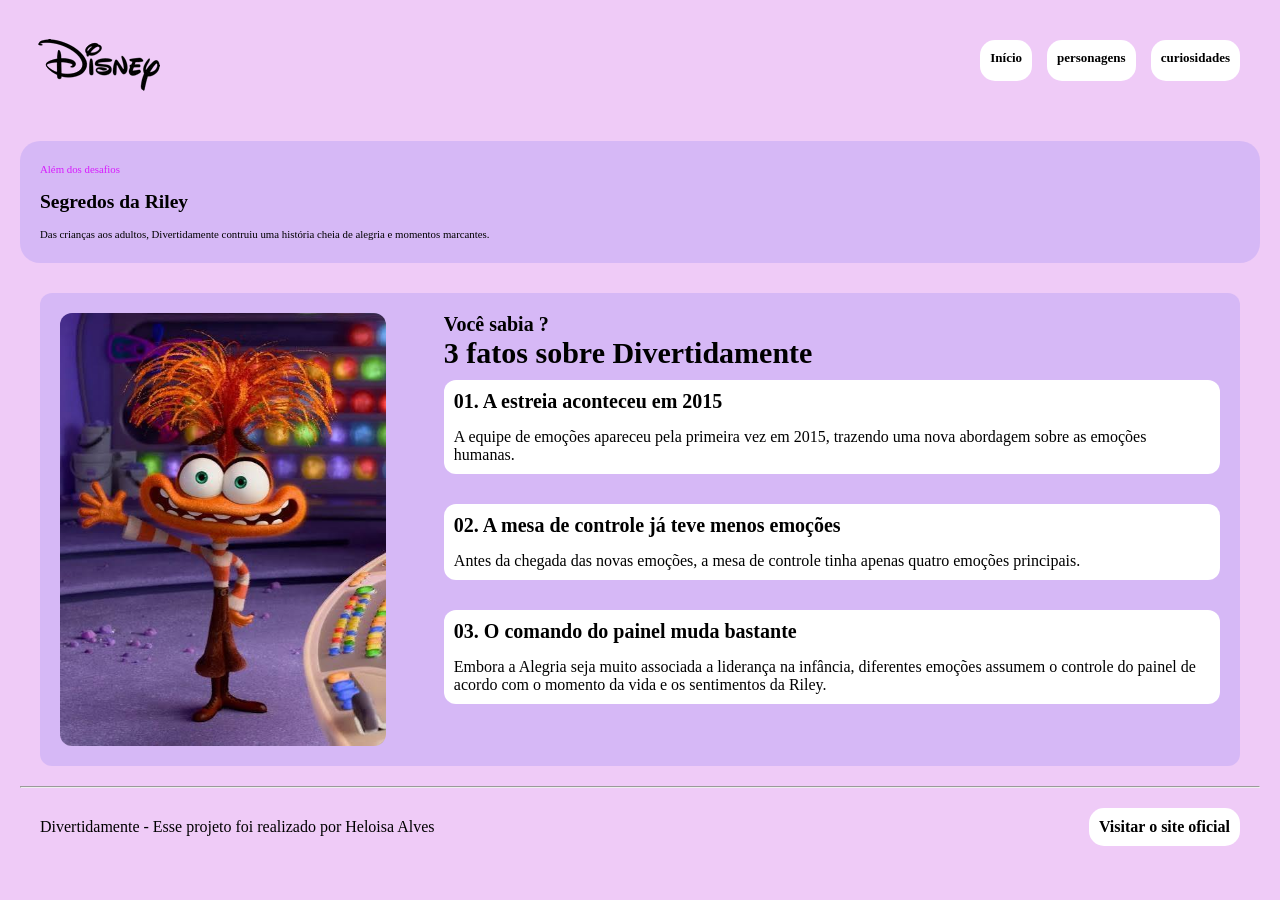
==== pages/curiosidades.html @ 76469376 "feat: arruma paginas" ====
<!DOCTYPE html>
<html lang="pt-BR">
    <head>
        <meta charset="UTF-8"/>
        <title>Projeto</title>
        <link rel="stylesheet" href="../css/curiosidades.css"/>
    </head>
    <body>
        <header>
             <img src="../assets/img/disney.png" alt="Imagem representando todos os personagem de Divertidamente"/>

            <section id="menu">
                <a href="../index.html">Início</a>
            
                <a href="../pages/personagens.html">personagens</a>
                <a href="../pages/curiosidades.html">curiosidades</a>
            </section>
        </header>
        <main>
            <section id="introducao"> 
                <small class="purple
                    "> Além dos desafios</small>
                    <h1>Segredos da Riley</h1>
                    <small> Das crianças aos adultos, Divertidamente contruiu uma história cheia de alegria e momentos marcantes.</small>
            </section>
        </main>
         <section id="curiosidades">
                <article>
                <img id="tordo" src="../assets/img/curiosidades.png"  alt="Imagem de amanhecer na colheita" />
                </article>
                <section id="VS">
                    <article>
                        <h3> Você sabia ? </h3>
                        <h2> 3 fatos sobre Divertidamente</h2>
                    </article>
                    <article class="fatos">
                        <h3 class="contexto">01. A estreia aconteceu em 2015</h3>
                        <p>A equipe de emoções apareceu pela primeira vez em 2015, trazendo uma nova abordagem sobre as emoções humanas.</p>
                    </article>
                    <article class="fatos">
                        <h3 class="contexto">02. A mesa de controle já teve menos emoções</h3>
                        <p>Antes da chegada das novas emoções, a mesa de controle tinha apenas quatro emoções principais.</p>
                    </article>
                    <article class="fatos">
                         <h3 class="contexto">03. O comando do painel muda bastante</h3>
                         <p>Embora a Alegria seja muito associada a liderança na infância, diferentes emoções assumem o controle do painel de acordo com o momento da vida e os sentimentos da Riley.</p>
                    </article>
                </section>
            </section>
        </main>
        <hr>
        <footer>
            <p>Divertidamente - Esse projeto foi realizado por Heloisa Alves</p>
            <a
  href="https://www.disney.com.br/filmes/divertidamente-2"
  target="_blank"
  rel="noreferrer"
>
  Visitar o site oficial
</a>
        </footer>
    </body>
</html>
---- css/curiosidades.css ----
* {
    padding: 0;
    margin: 0;
    box-sizing: border-box;
}

body {
    font-family:Georgia, 'Times New Roman', Times, serif;
    background-color: rgb(239, 203, 247);
    padding: 20px;
}

header {
    display: flex;
    justify-content: space-between;
    color: black;

    margin-bottom: 40px;
}

#introducao {
    border-radius: 20px;
    display: flex;
    flex-direction: column;
    gap: 10px;
    padding: 20px;
    background-color: rgba(189, 165, 245, 0.5);
    
    justify-content: space-between;
    margin-bottom: 30px;
    line-height: 1.5;
}


#introducao h2 {
    margin-top: 10px;
    margin-bottom: 10px;
    line-height: normal;
}

#introducao {
    font-family:Georgia, 'Times New Roman', Times, serif;
    font-size: small;
    color: black;
}








.purple {
    color: rgb(215, 27, 253)
}


#menu {
    
    padding: 20px;
    border-radius: 5px;
   display: flex;
   gap:15px;
   font-size: small;
}

#menu a {
    background-color: white;
    text-decoration: none;
    color: black;
    padding: 10px;
    border-radius: 15px;
    font-weight: bold;
}

footer a {
    background-color: white;
    text-decoration: none;
    color: black;
    padding: 10px;
    border-radius: 15px;
    font-weight: bold;
}

footer {
    display: flex;
    justify-content: space-between;
    align-items: center;
    padding: 20px;
}

#curiosidades img{
    height: 100%;
    width:100%;
    border-radius: 12px;
}
#curiosidades{
    padding: 20px;
    margin: 20px;
    background-color: rgba(189, 165, 245, 0.5);
    background-color: (114, 95, 235);
    display: flex;
    justify-content: space-between;
    border-radius: 12px;
    gap: 5%;
}

#VS{
    gap:10px;
    margin-bottom: 5px;
    display: flex;
    flex-direction: column;
    flex-wrap: wrap;
    gap: 10px;
    
}

#VS h3{
     font-size: 20px;
    font-weight: 700;
    color:black;
    font-family:'Times New Roman', Times, sans-serif;
}
#VS h2{
   font-size: 30px;
    font-weight: 700;
    font-family:'Times New Roman', Times, sans-serif;
    color:black
}
.fatos{
    background-color: white;
    border-radius: 12px;
    width: 100%; 
    height: auto;
    margin-bottom:20px;

}
.contexto{
  margin: 5px;
  padding: 5px;
}
.fatos p{
    padding: 5px; 
    margin: 5px;
}
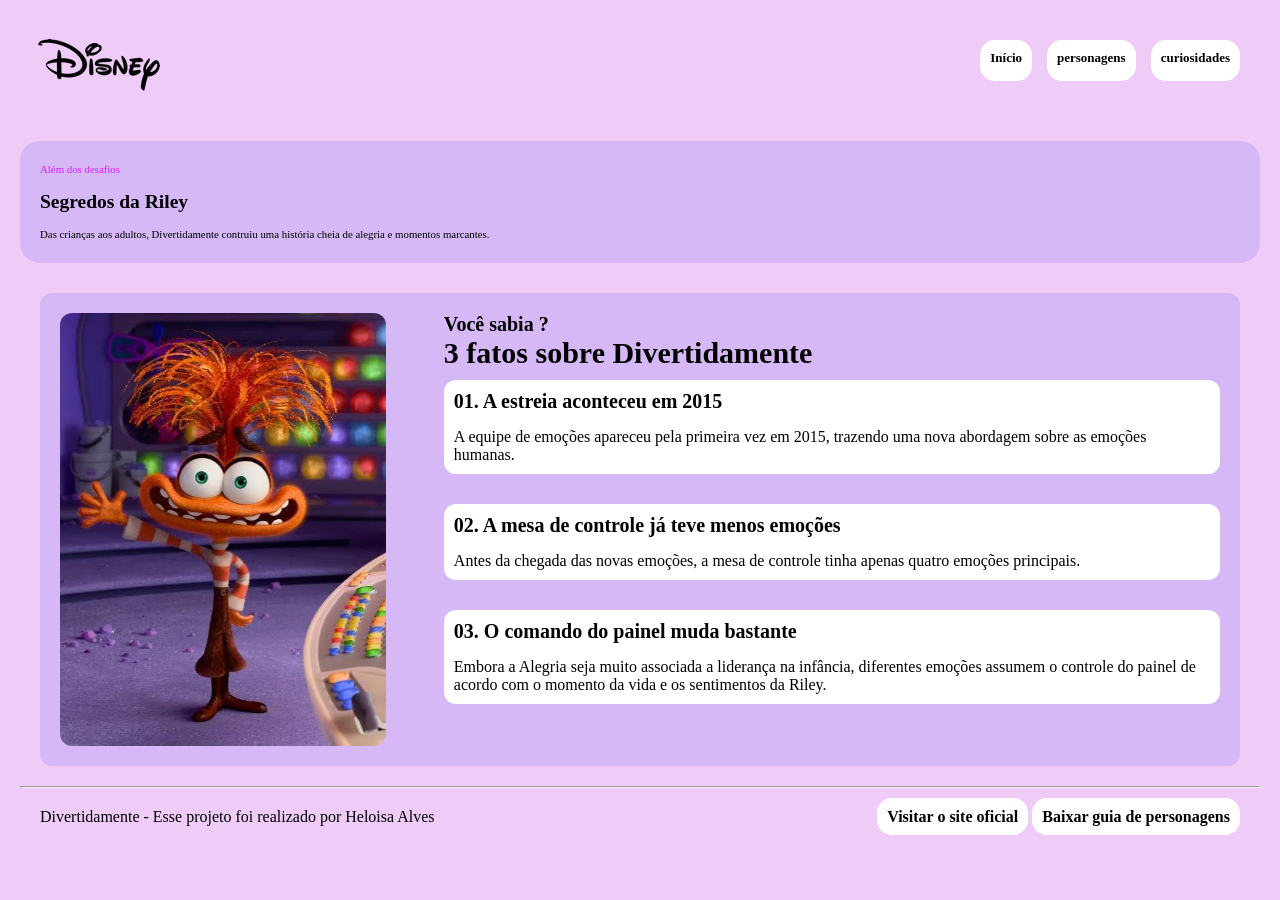
==== commit 0136fd81: "feat: arruma index e css" ====
--- a/pages/curiosidades.html
+++ b/pages/curiosidades.html
@@ -11,13 +11,13 @@
 
             <section id="menu">
                 <a href="../index.html">Início</a>
-            
+
                 <a href="../pages/personagens.html">personagens</a>
                 <a href="../pages/curiosidades.html">curiosidades</a>
             </section>
         </header>
         <main>
-            <section id="introducao"> 
+            <section id="introducao">
                 <small class="purple
                     "> Além dos desafios</small>
                     <h1>Segredos da Riley</h1>
@@ -50,14 +50,11 @@
         </main>
         <hr>
         <footer>
-            <p>Divertidamente - Esse projeto foi realizado por Heloisa Alves</p>
-            <a
-  href="https://www.disney.com.br/filmes/divertidamente-2"
-  target="_blank"
-  rel="noreferrer"
->
-  Visitar o site oficial
-</a>
+          <p>Divertidamente - Esse projeto foi realizado por Heloisa Alves</p>
+            <section id="links">
+                <a href="https://www.disney.com.br/filmes/divertidamente-2">Visitar o site oficial</a>
+                <a href="../assets/divertidamente.txt" download>Baixar guia de personagens</a>
+            </section>
         </footer>
     </body>
 </html>
--- a/css/curiosidades.css
+++ b/css/curiosidades.css
@@ -25,7 +25,7 @@
     gap: 10px;
     padding: 20px;
     background-color: rgba(189, 165, 245, 0.5);
-    
+
     justify-content: space-between;
     margin-bottom: 30px;
     line-height: 1.5;
@@ -57,7 +57,7 @@
 
 
 #menu {
-    
+
     padding: 20px;
     border-radius: 5px;
    display: flex;
@@ -113,7 +113,7 @@
     flex-direction: column;
     flex-wrap: wrap;
     gap: 10px;
-    
+
 }
 
 #VS h3{
@@ -131,7 +131,7 @@
 .fatos{
     background-color: white;
     border-radius: 12px;
-    width: 100%; 
+    width: 100%;
     height: auto;
     margin-bottom:20px;
 
@@ -141,6 +141,6 @@
   padding: 5px;
 }
 .fatos p{
-    padding: 5px; 
+    padding: 5px;
     margin: 5px;
 }
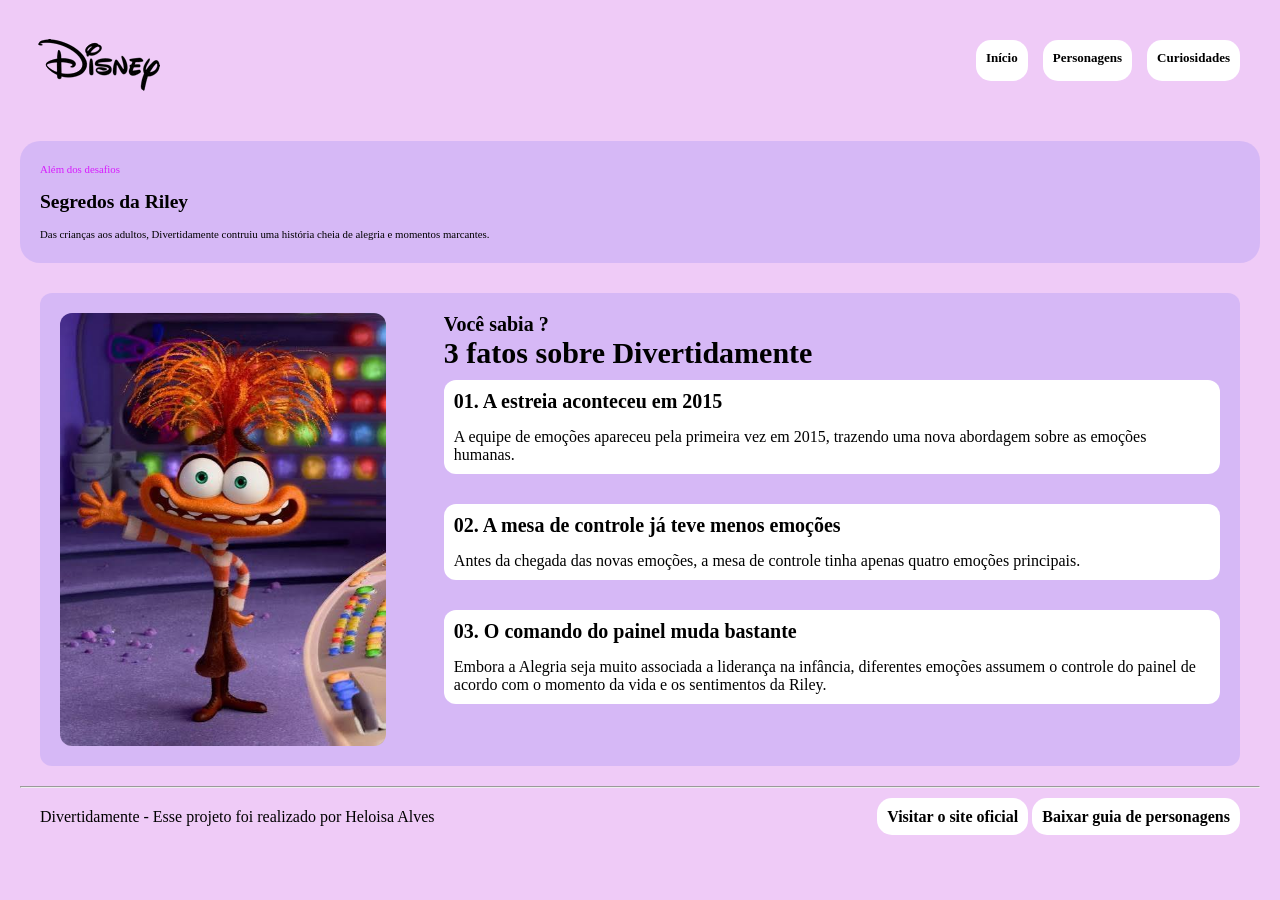
==== commit 14f93404: "fix:padronuza maiúsculas dos botões do menu" ====
--- a/pages/curiosidades.html
+++ b/pages/curiosidades.html
@@ -12,8 +12,8 @@
             <section id="menu">
                 <a href="../index.html">Início</a>
 
-                <a href="../pages/personagens.html">personagens</a>
-                <a href="../pages/curiosidades.html">curiosidades</a>
+                <a href="../pages/personagens.html">Personagens</a>
+                <a href="../pages/curiosidades.html">Curiosidades</a>
             </section>
         </header>
         <main>
--- a/css/curiosidades.css
+++ b/css/curiosidades.css
@@ -44,17 +44,9 @@
     color: black;
 }
 
-
-
-
-
-
-
-
 .purple {
     color: rgb(215, 27, 253)
 }
-
 
 #menu {
 
